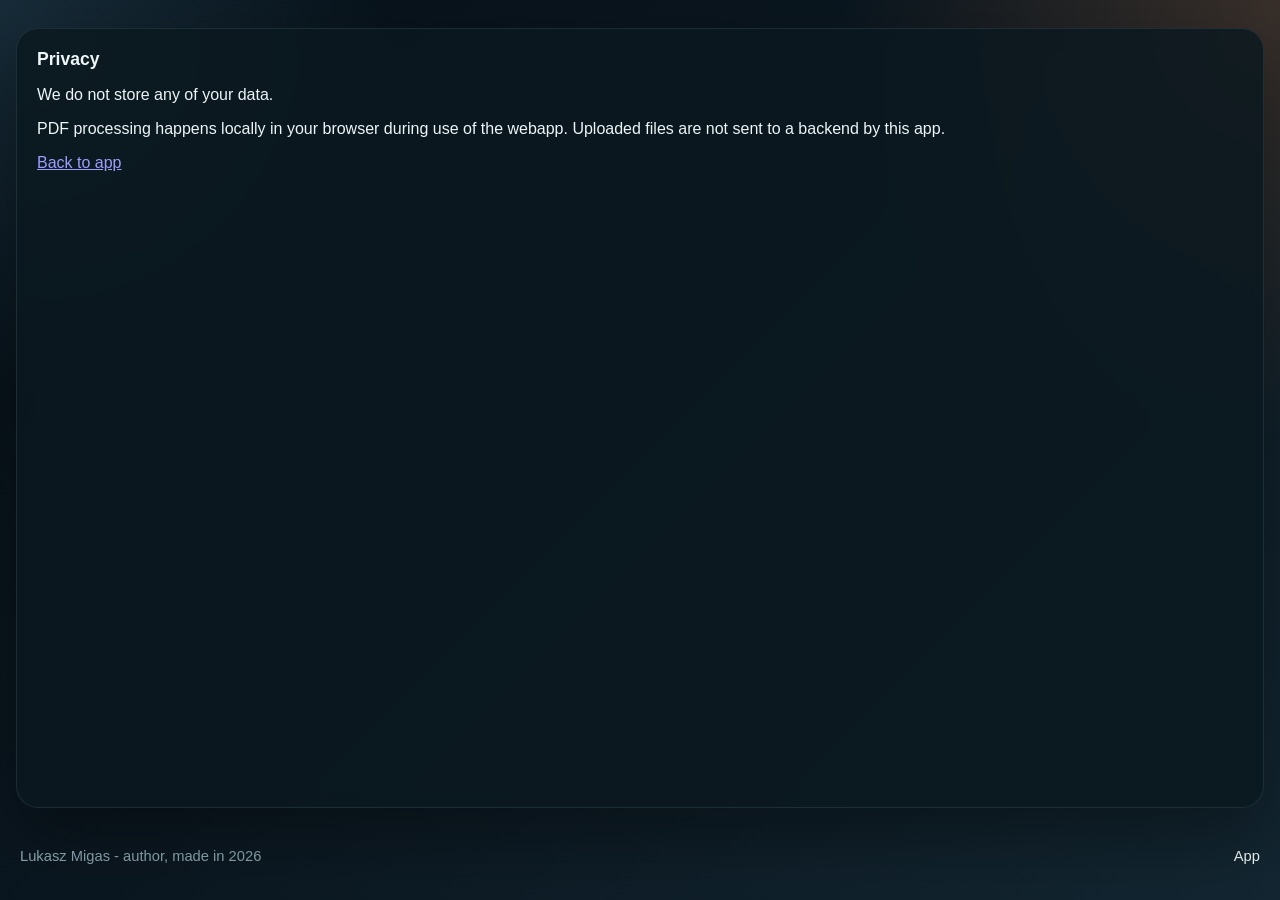
==== privacy.html @ 7397b74e "added footer" ====
<!DOCTYPE html>
<html lang="en">
  <head>
    <meta charset="UTF-8" />
    <meta name="viewport" content="width=device-width, initial-scale=1.0" />
    <title>Privacy | PDF Label Organizer</title>
    <link rel="stylesheet" href="./styles.css" />
  </head>
  <body>
    <div class="app-shell">
      <main class="layout">
        <section class="panel panel-wide">
          <div class="section-head">
            <h2>Privacy</h2>
          </div>
          <p>We do not store any of your data.</p>
          <p>
            PDF processing happens locally in your browser during use of the webapp.
            Uploaded files are not sent to a backend by this app.
          </p>
          <p>
            <a href="./index.html">Back to app</a>
          </p>
        </section>
      </main>

      <footer class="site-footer">
        <span>Lukasz Migas - author, made in 2026</span>
        <a href="./index.html">App</a>
      </footer>
    </div>
  </body>
</html>
---- styles.css ----
:root {
  color-scheme: dark;
  --bg: #08131a;
  --panel: rgba(11, 24, 32, 0.84);
  --panel-strong: #10222d;
  --line: rgba(130, 176, 193, 0.14);
  --line-strong: rgba(130, 176, 193, 0.28);
  --text: #edf5f7;
  --muted: #8ea8b3;
  --accent: #ff8c42;
  --accent-dark: #d66c27;
  --shadow: 0 28px 70px rgba(0, 0, 0, 0.35);
  --radius: 22px;
}

* {
  box-sizing: border-box;
}

body {
  margin: 0;
  min-height: 100vh;
  font-family: "Avenir Next", "Segoe UI", sans-serif;
  color: var(--text);
  background:
    radial-gradient(circle at top left, rgba(56, 96, 120, 0.35), transparent 25%),
    radial-gradient(circle at top right, rgba(255, 140, 66, 0.18), transparent 28%),
    linear-gradient(135deg, #061017 0%, #0b1720 45%, #132631 100%);
}

button,
select,
input {
  font: inherit;
}

.app-shell {
  width: min(1400px, calc(100vw - 32px));
  margin: 0 auto;
  min-height: 100vh;
  padding: 28px 0 36px;
  display: flex;
  flex-direction: column;
}

.site-footer {
  display: flex;
  justify-content: space-between;
  gap: 16px;
  align-items: center;
  margin-top: 24px;
  padding: 16px 4px 0;
  color: var(--muted);
  font-size: 0.92rem;
}

.site-footer a {
  color: var(--text);
  text-decoration: none;
}

.site-footer a:hover {
  text-decoration: underline;
}

.hero {
  display: grid;
  grid-template-columns: minmax(0, 1.15fr) minmax(340px, 420px);
  gap: 24px;
  align-items: stretch;
  margin-bottom: 24px;
}

.hero-copy {
  align-self: center;
}

.eyebrow {
  margin: 0 0 12px;
  font-size: 0.78rem;
  letter-spacing: 0.16em;
  text-transform: uppercase;
  color: #ffb07c;
}

.hero h1 {
  margin: 0 0 12px;
  max-width: 13ch;
  font-size: clamp(2.3rem, 4vw, 4.6rem);
  line-height: 0.94;
}

.lede {
  margin: 0;
  max-width: 70ch;
  color: var(--muted);
  line-height: 1.6;
}

.hero-card,
.panel {
  backdrop-filter: blur(10px);
  background: var(--panel);
  border: 1px solid var(--line);
  border-radius: var(--radius);
  box-shadow: var(--shadow);
}

.hero-card {
  display: grid;
  gap: 16px;
  padding: 20px;
  align-content: start;
}

.hero-stats {
  display: grid;
  grid-template-columns: repeat(2, minmax(0, 1fr));
  gap: 16px;
}

.stat {
  padding: 16px;
  border-radius: 18px;
  background: var(--panel-strong);
  border: 1px solid var(--line);
}

.stat span {
  display: block;
  font-size: 2rem;
  font-weight: 700;
}

.stat label {
  color: var(--muted);
}

.layout {
  display: grid;
  grid-template-columns: repeat(2, minmax(0, 1fr));
  gap: 24px;
  flex: 1 0 auto;
}

.panel {
  padding: 20px;
}

.panel-wide {
  grid-column: 1 / -1;
}

.drop-zone {
  display: grid;
  place-items: center;
  min-height: 240px;
  padding: 28px;
  border: 2px dashed var(--line-strong);
  border-radius: 20px;
  background:
    linear-gradient(180deg, rgba(18, 37, 49, 0.96), rgba(13, 28, 37, 0.98)),
    repeating-linear-gradient(
      -45deg,
      rgba(255, 140, 66, 0.05),
      rgba(255, 140, 66, 0.05) 14px,
      transparent 14px,
      transparent 28px
    );
  text-align: center;
  transition: border-color 0.2s ease, transform 0.2s ease, background-color 0.2s ease;
}

.drop-zone.is-active {
  border-color: var(--accent);
  transform: translateY(-2px);
}

.drop-title {
  margin: 0;
  font-size: 1.4rem;
  font-weight: 650;
}

.drop-subtitle {
  margin: 8px 0 14px;
  color: var(--muted);
}

.controls {
  display: flex;
  flex-wrap: wrap;
  gap: 12px;
  align-items: center;
}

.controls-spacer {
  flex: 1 1 auto;
  min-width: 24px;
}

.checkbox-field {
  display: inline-flex;
  gap: 10px;
  align-items: center;
  min-height: 44px;
  padding: 0 14px;
  border: 1px solid var(--line-strong);
  border-radius: 14px;
  background: rgba(255, 255, 255, 0.04);
  color: var(--text);
}

.checkbox-field input {
  width: 16px;
  height: 16px;
  accent-color: var(--accent);
}

.checkbox-field span {
  white-space: nowrap;
}

.button {
  min-height: 44px;
  padding: 0 18px;
  border: 0;
  border-radius: 14px;
  background: var(--accent);
  color: white;
  cursor: pointer;
  transition: transform 0.15s ease, opacity 0.15s ease, background-color 0.15s ease;
}

.button:hover:enabled {
  transform: translateY(-1px);
  background: var(--accent-dark);
}

.button:disabled {
  opacity: 0.45;
  cursor: not-allowed;
}

.button-secondary {
  background: #183443;
  color: var(--text);
}

.button-secondary:hover:enabled {
  background: #214759;
}

.status,
.section-meta {
  color: var(--muted);
}

.action-panel {
  display: grid;
  gap: 12px;
}

.progress-stack {
  display: grid;
  gap: 12px;
}

.progress-stack.is-hidden {
  display: none;
}

.progress-block {
  display: grid;
  gap: 8px;
}

.progress-head,
.section-head-main {
  display: flex;
  justify-content: space-between;
  gap: 12px;
  align-items: center;
}

.progress-head {
  font-size: 0.92rem;
  color: var(--muted);
}

.progress-meta {
  color: var(--text);
}

.progress-track {
  position: relative;
  height: 10px;
  overflow: hidden;
  border-radius: 999px;
  background: rgba(255, 255, 255, 0.08);
  border: 1px solid var(--line);
}

.progress-fill {
  width: 0%;
  height: 100%;
  border-radius: inherit;
  background: linear-gradient(90deg, #ff8c42 0%, #ffd166 100%);
  transition: width 0.2s ease;
}

.section-head {
  display: flex;
  justify-content: space-between;
  gap: 16px;
  align-items: center;
  margin-bottom: 14px;
}

.section-head h2 {
  margin: 0;
  font-size: 1.1rem;
}

.collapse-button {
  min-height: 36px;
  padding: 0 14px;
  border: 1px solid var(--line-strong);
  border-radius: 999px;
  background: rgba(255, 255, 255, 0.04);
  color: var(--text);
  cursor: pointer;
}

.collapse-button:hover {
  background: rgba(255, 255, 255, 0.08);
}

.file-list,
.preview-grid,
.merged-preview {
  min-height: 160px;
}

.file-list {
  display: grid;
  gap: 14px;
}

.file-card {
  display: grid;
  grid-template-columns: minmax(0, 190px) minmax(0, 1fr);
  gap: 14px;
  padding: 14px;
  border-radius: 18px;
  background: var(--panel-strong);
  border: 1px solid var(--line);
}

.file-card-meta {
  display: grid;
  gap: 12px;
  align-content: start;
}

.file-card-header {
  display: flex;
  justify-content: space-between;
  gap: 12px;
  align-items: start;
}

.file-card-actions {
  display: flex;
  gap: 8px;
  align-items: center;
}

.file-card strong,
.preview-card strong {
  font-size: 0.98rem;
}

.badge {
  display: inline-flex;
  align-items: center;
  min-height: 28px;
  padding: 0 10px;
  border-radius: 999px;
  border: 1px solid var(--line);
  color: #ffbf95;
  background: rgba(255, 140, 66, 0.08);
  font-size: 0.74rem;
  text-transform: uppercase;
  letter-spacing: 0.08em;
}

.icon-button {
  display: inline-grid;
  place-items: center;
  width: 32px;
  height: 32px;
  padding: 0;
  border: 1px solid var(--line-strong);
  border-radius: 999px;
  background: rgba(255, 255, 255, 0.04);
  color: var(--text);
  cursor: pointer;
}

.icon-button:hover {
  background: rgba(255, 140, 66, 0.12);
  border-color: rgba(255, 140, 66, 0.4);
}

.trash-icon {
  position: relative;
  width: 12px;
  height: 12px;
  border: 1.8px solid currentColor;
  border-top: 0;
  border-radius: 0 0 2px 2px;
}

.trash-icon::before {
  content: "";
  position: absolute;
  left: -2px;
  top: -4px;
  width: 14px;
  height: 2px;
  border-radius: 999px;
  background: currentColor;
}

.trash-icon::after {
  content: "";
  position: absolute;
  left: 3px;
  top: -6px;
  width: 4px;
  height: 2px;
  border: 1.6px solid currentColor;
  border-bottom: 0;
  border-radius: 2px 2px 0 0;
}

.field {
  display: grid;
  gap: 8px;
  color: var(--muted);
}

.field span {
  font-size: 0.85rem;
}

.field select {
  min-height: 42px;
  padding: 0 14px;
  border: 1px solid var(--line-strong);
  border-radius: 14px;
  background: #0c1a22;
  color: var(--text);
}

.thumb-strip {
  display: grid;
  grid-template-columns: repeat(2, minmax(0, 1fr));
  gap: 8px;
  align-content: start;
}

.preview-grid {
  display: grid;
  grid-template-columns: repeat(auto-fill, minmax(170px, 1fr));
  gap: 14px;
}

.preview-card {
  padding: 12px;
  border-radius: 18px;
  background: var(--panel-strong);
  border: 1px solid var(--line);
}

.preview-card.is-draggable {
  cursor: grab;
}

.preview-card.is-dragging {
  opacity: 0.35;
  transform: scale(0.98);
}

.preview-card.is-drop-target {
  border-color: var(--accent);
  box-shadow: inset 0 0 0 1px rgba(255, 140, 66, 0.5);
}

.preview-card p,
.file-card p {
  margin: 10px 0 0;
  font-size: 0.9rem;
  line-height: 1.4;
}

.thumb,
.merged-page {
  width: 100%;
  border-radius: 12px;
  background: white;
  border: 1px solid rgba(255, 255, 255, 0.08);
}

.thumb-button,
.page-thumb-button {
  display: block;
  width: 100%;
  padding: 0;
  border: 0;
  background: transparent;
  cursor: zoom-in;
}

.thumb-button img,
.page-thumb-button img {
  display: block;
}

.thumb-label {
  margin: 6px 0 0;
  font-size: 0.72rem;
  color: var(--muted);
  text-align: center;
}

.merged-preview {
  display: grid;
  grid-template-columns: repeat(auto-fill, minmax(240px, 1fr));
  gap: 18px;
}

.empty-state {
  display: grid;
  place-items: center;
  text-align: center;
  color: var(--muted);
  border: 1px dashed var(--line-strong);
  border-radius: 18px;
  padding: 24px;
}

.is-collapsed #label-grid {
  display: none;
}

#source-panel.is-collapsed #source-list {
  display: none;
}

.modal {
  position: fixed;
  inset: 0;
  z-index: 50;
  display: grid;
  place-items: center;
  padding: 24px;
}

.modal[hidden] {
  display: none;
}

.modal-backdrop {
  position: absolute;
  inset: 0;
  background: rgba(2, 8, 12, 0.82);
  backdrop-filter: blur(8px);
}

.modal-dialog {
  position: relative;
  z-index: 1;
  width: min(1080px, 100%);
  max-height: calc(100vh - 48px);
  display: grid;
  gap: 16px;
  padding: 20px;
  overflow: auto;
  border-radius: 24px;
  border: 1px solid var(--line-strong);
  background: rgba(9, 20, 28, 0.96);
  box-shadow: var(--shadow);
}

.modal-head {
  display: flex;
  justify-content: space-between;
  gap: 16px;
  align-items: start;
}

.modal-head h2 {
  margin: 0;
}

.modal-caption {
  margin: 6px 0 0;
  color: var(--muted);
}

.modal-body {
  display: grid;
  place-items: center;
}

.modal-image {
  max-width: 100%;
  max-height: calc(100vh - 180px);
  border-radius: 16px;
  background: white;
}

@media (max-width: 980px) {
  .hero,
  .layout {
    grid-template-columns: 1fr;
  }

  .section-head,
  .section-head-main,
  .progress-head {
    align-items: start;
    flex-direction: column;
  }

  .hero-stats {
    grid-template-columns: 1fr 1fr;
  }

  .file-card {
    grid-template-columns: 1fr;
  }

  .site-footer {
    flex-direction: column;
    align-items: start;
  }

  .modal {
    padding: 12px;
  }
}
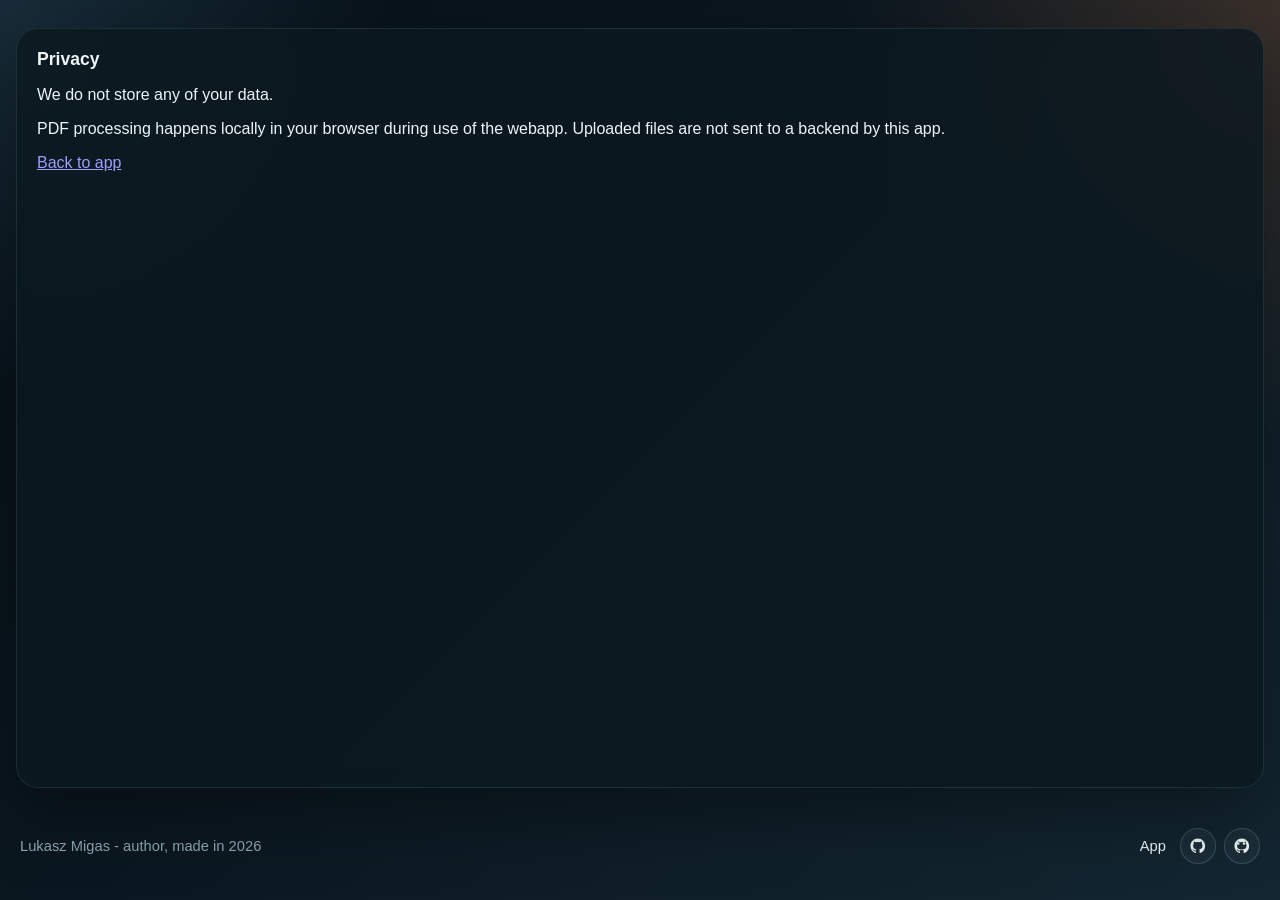
==== commit fe73fc85: "Add links" ====
--- a/privacy.html
+++ b/privacy.html
@@ -4,6 +4,7 @@
     <meta charset="UTF-8" />
     <meta name="viewport" content="width=device-width, initial-scale=1.0" />
     <title>Privacy | PDF Label Organizer</title>
+    <link rel="icon" type="image/svg+xml" href="./favicon.svg" />
     <link rel="stylesheet" href="./styles.css" />
   </head>
   <body>
@@ -24,10 +25,8 @@
         </section>
       </main>
 
-      <footer class="site-footer">
-        <span>Lukasz Migas - author, made in 2026</span>
-        <a href="./index.html">App</a>
-      </footer>
+      <footer class="site-footer" data-site-footer data-footer-variant="privacy"></footer>
     </div>
+    <script type="module" src="./src/privacy.js"></script>
   </body>
 </html>
--- a/styles.css
+++ b/styles.css
@@ -54,6 +54,12 @@
   font-size: 0.92rem;
 }
 
+.site-footer-links {
+  display: flex;
+  align-items: center;
+  gap: 14px;
+}
+
 .site-footer a {
   color: var(--text);
   text-decoration: none;
@@ -61,6 +67,41 @@
 
 .site-footer a:hover {
   text-decoration: underline;
+}
+
+.footer-icon-links {
+  display: flex;
+  align-items: center;
+  gap: 8px;
+}
+
+.site-footer .icon-button {
+  display: inline-flex;
+  align-items: center;
+  justify-content: center;
+  width: 2.25rem;
+  height: 2.25rem;
+  transition:
+    transform 160ms ease,
+    border-color 160ms ease,
+    background-color 160ms ease;
+}
+
+.site-footer .icon-button:hover {
+  text-decoration: none;
+  transform: translateY(-1px);
+  border-color: rgba(255, 176, 124, 0.45);
+  background: rgba(255, 176, 124, 0.12);
+}
+
+.icon-button:focus-visible {
+  outline: 2px solid rgba(255, 176, 124, 0.85);
+  outline-offset: 2px;
+}
+
+.site-footer .icon-button svg {
+  width: 1.1rem;
+  height: 1.1rem;
 }
 
 .hero {
@@ -221,6 +262,136 @@
   white-space: nowrap;
 }
 
+.output-planner {
+  display: flex;
+  flex-wrap: wrap;
+  gap: 12px;
+}
+
+.output-plan-panel.is-collapsed #output-planner {
+  display: none;
+}
+
+.planner-head {
+  display: flex;
+  justify-content: space-between;
+  gap: 12px;
+  align-items: baseline;
+  color: var(--text);
+}
+
+.planner-head-copy {
+  display: grid;
+  gap: 4px;
+}
+
+.planner-actions {
+  display: flex;
+  flex-wrap: wrap;
+  gap: 10px;
+  align-items: center;
+}
+
+.planner-meta {
+  color: var(--muted);
+  font-size: 0.88rem;
+}
+
+.pattern-card {
+  display: grid;
+  gap: 8px;
+  min-width: 110px;
+  padding: 10px 12px;
+  border: 1px solid var(--line-strong);
+  border-radius: 16px;
+  background: rgba(255, 255, 255, 0.04);
+}
+
+.pattern-picker {
+  display: grid;
+  gap: 8px;
+  padding: 0;
+  border: 0;
+  background: transparent;
+  color: inherit;
+  text-align: left;
+  cursor: pointer;
+}
+
+.pattern-picker:hover .pattern-grid,
+.pattern-picker:hover .pattern-name {
+  opacity: 0.92;
+}
+
+.pattern-card-top {
+  display: flex;
+  justify-content: space-between;
+  gap: 10px;
+  align-items: start;
+}
+
+.pattern-name {
+  font-size: 0.78rem;
+  color: var(--muted);
+}
+
+.pattern-card-footer {
+  display: flex;
+  justify-content: space-between;
+  gap: 10px;
+  align-items: center;
+}
+
+.pattern-count-pill {
+  display: inline-flex;
+  align-items: center;
+  gap: 8px;
+  min-height: 34px;
+  padding: 0 10px;
+  border-radius: 999px;
+  border: 1px solid var(--line-strong);
+  background: rgba(255, 255, 255, 0.04);
+  color: var(--muted);
+  font-size: 0.82rem;
+}
+
+.pattern-count-pill strong {
+  color: var(--text);
+  font-size: 0.95rem;
+}
+
+.pattern-grid {
+  display: grid;
+  grid-template-columns: repeat(2, 12px);
+  grid-template-rows: repeat(2, 12px);
+  gap: 3px;
+}
+
+.pattern-cell {
+  border-radius: 2px;
+  border: 1px solid var(--line-strong);
+  background: rgba(255, 255, 255, 0.05);
+}
+
+.pattern-cell.is-filled {
+  background: rgba(255, 140, 66, 0.85);
+  border-color: rgba(255, 140, 66, 0.95);
+}
+
+.pattern-reset {
+  min-height: 34px;
+  padding: 0 10px;
+  border: 1px solid var(--line-strong);
+  border-radius: 999px;
+  background: rgba(255, 255, 255, 0.04);
+  color: var(--text);
+  cursor: pointer;
+}
+
+.pattern-reset:hover {
+  background: rgba(255, 255, 255, 0.08);
+}
+
 .button {
   min-height: 44px;
   padding: 0 18px;
@@ -376,8 +547,7 @@
   align-items: center;
 }
 
-.file-card strong,
-.preview-card strong {
+.file-card strong {
   font-size: 0.98rem;
 }
 
@@ -630,7 +800,8 @@
 
   .section-head,
   .section-head-main,
-  .progress-head {
+  .progress-head,
+  .planner-head {
     align-items: start;
     flex-direction: column;
   }
@@ -648,6 +819,10 @@
     align-items: start;
   }
 
+  .site-footer-links {
+    flex-wrap: wrap;
+  }
+
   .modal {
     padding: 12px;
   }
